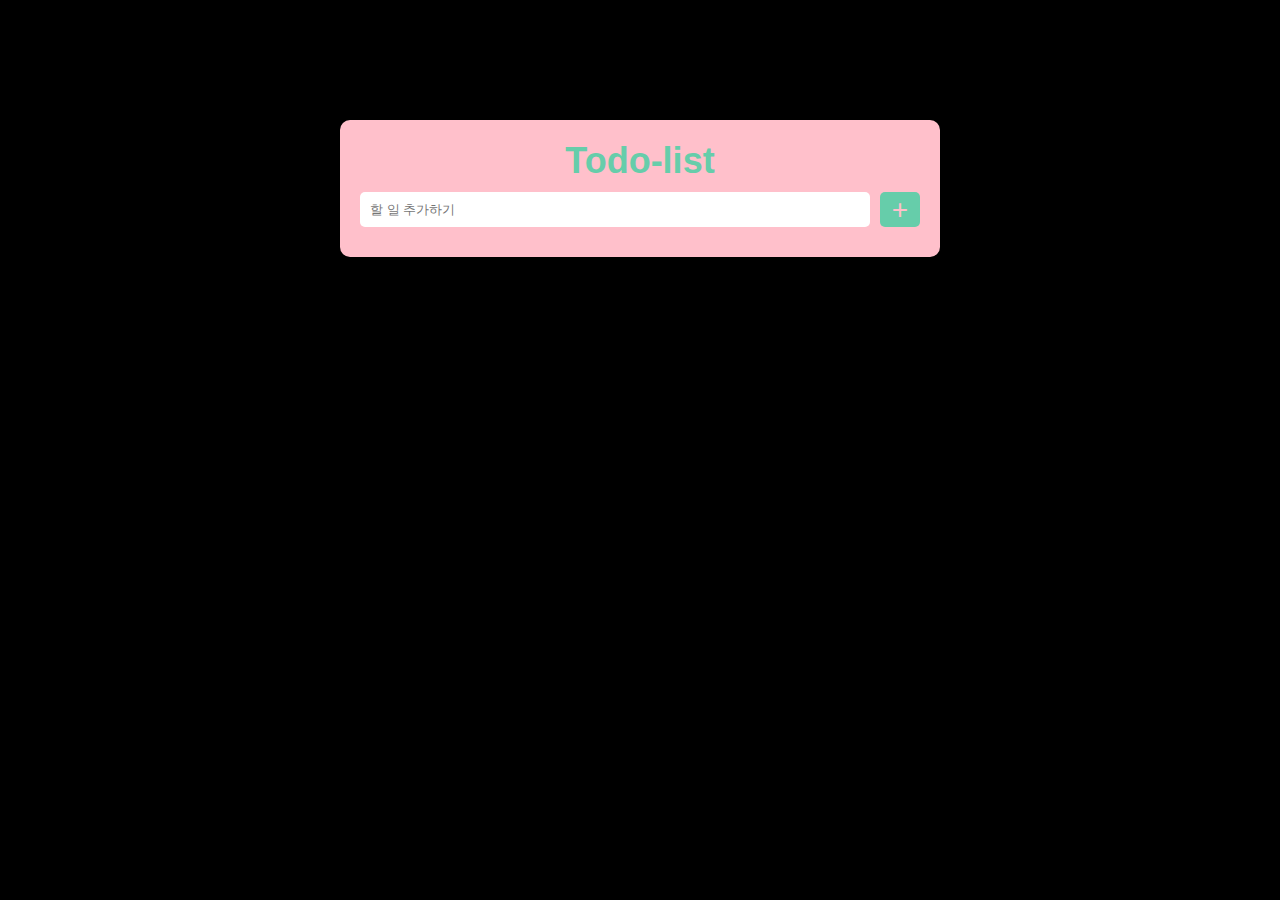
==== project/mini/todo-list/index.html @ 961096ce "9월3일(화)" ====
<!DOCTYPE html>
<html lang="en">
  <head>
    <meta charset="UTF-8" />
    <meta name="viewport" content="width=device-width, initial-scale=1.0" />
    <title>Todo-list</title>
    <link rel="stylesheet" href="main.css" />
  </head>
  <body>
    <div class="wrapper">
      <section class="section">
        <h1>Todo-list</h1>
        <div class="section-group">
          <input id="todoInput" type="text" placeholder="할 일 추가하기" />
          <button type="button">+</button>
        </div>
        <ul class="section-group-list"></ul>
      </section>
    </div>
    <script src="main.js"></script>
  </body>
</html>
---- project/mini/todo-list/main.css ----
/* Reset */
body {
  margin: unset;
}

h1 {
  margin: unset;
  font-size: unset;
  font-weight: unset;
}

ul {
  margin: unset;
  padding: unset;
}

li {
  list-style-type: none;
}

/* Typography */
:root {
  font-family: Arial;
  font-size: 62.5%;
}

body {
  font-size: 1.6rem;
}

/* Component */

body {
  background-color: black;
}

.wrapper {
  max-width: 600px;
  margin: 100px auto;
  padding: 20px;
}

.section {
  padding: 20px;
  border-radius: 10px;
  background-color: pink;
  color: mediumaquamarine;
}

.section h1 {
  margin-bottom: 10px;
  text-align: center;
  font-size: 3.6rem;
  font-weight: 700;
}

.section-group {
  display: flex;
  gap: 10px;
  flex-wrap: wrap;
}

.section-group input {
  flex-grow: 1;
  padding: 10px;
  border: none;
  border-radius: 5px;
}

.section-group input:focus {
  outline: 2px solid mediumaquamarine;
}

.section-group button {
  flex-shrink: 0;
  width: 40px;
  font-size: 2.8rem;
  border: none;
  border-radius: 5px;
  background-color: mediumaquamarine;
  color: pink;
}

.section-group-list {
  margin: 10px 0;
}
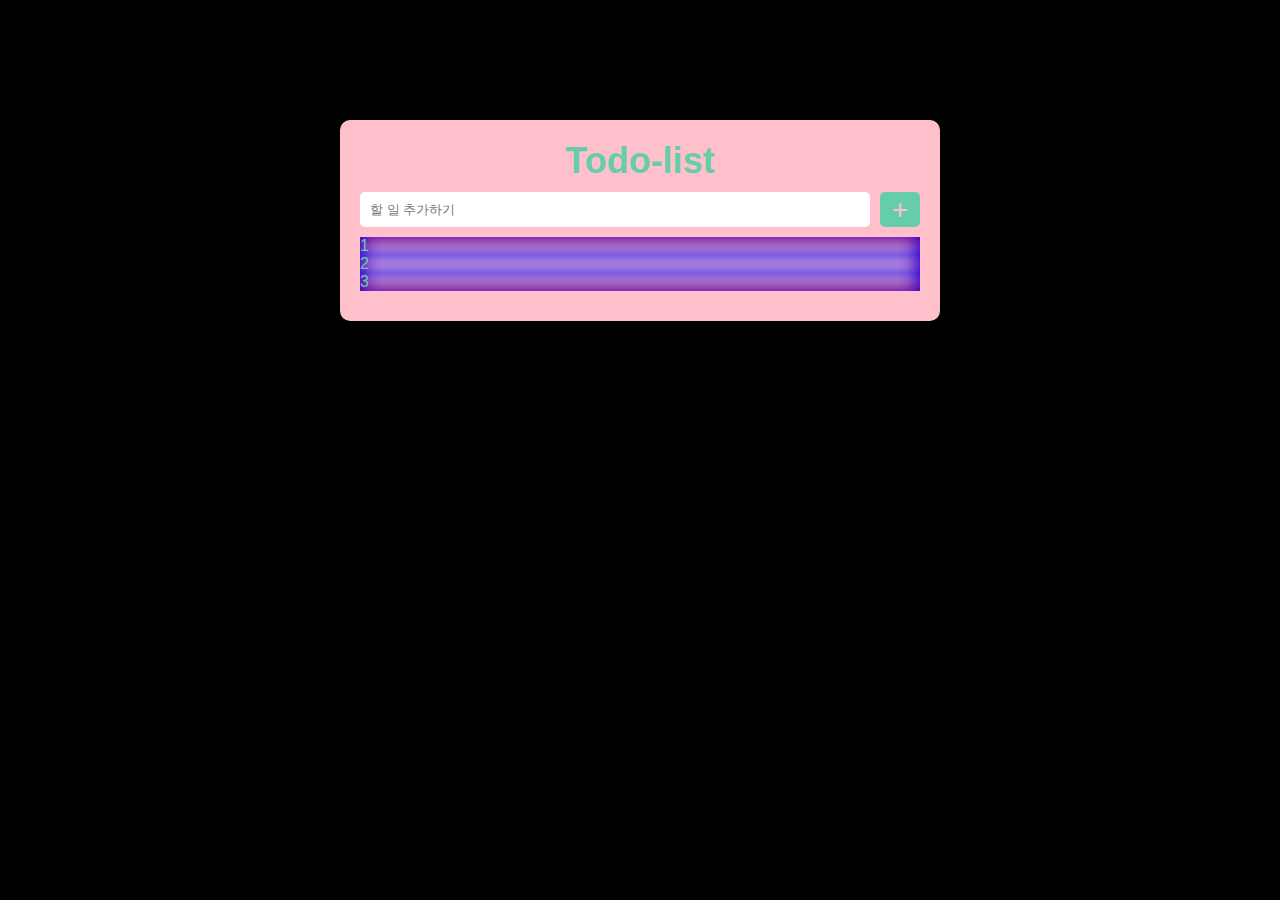
==== commit cc826af0: "9월4일(수)" ====
--- a/project/mini/todo-list/index.html
+++ b/project/mini/todo-list/index.html
@@ -14,7 +14,11 @@
           <input id="todoInput" type="text" placeholder="할 일 추가하기" />
           <button type="button">+</button>
         </div>
-        <ul class="section-group-list"></ul>
+        <ul class="section-group-list">
+          <li>1</li>
+          <li>2</li>
+          <li>3</li>
+        </ul>
       </section>
     </div>
     <script src="main.js"></script>
--- a/project/mini/todo-list/main.css
+++ b/project/mini/todo-list/main.css
@@ -83,4 +83,12 @@
 
 .section-group-list {
   margin: 10px 0;
+  box-shadow: inset 0 0 20px red;
 }
+
+.section-group-list li {
+  box-shadow: inset 0 0 20px blue;
+}
+
+/* 새로운 항목 어떻게 추가할 건지 작성하기 */
+/* 다크 모드도 생각해보기 */
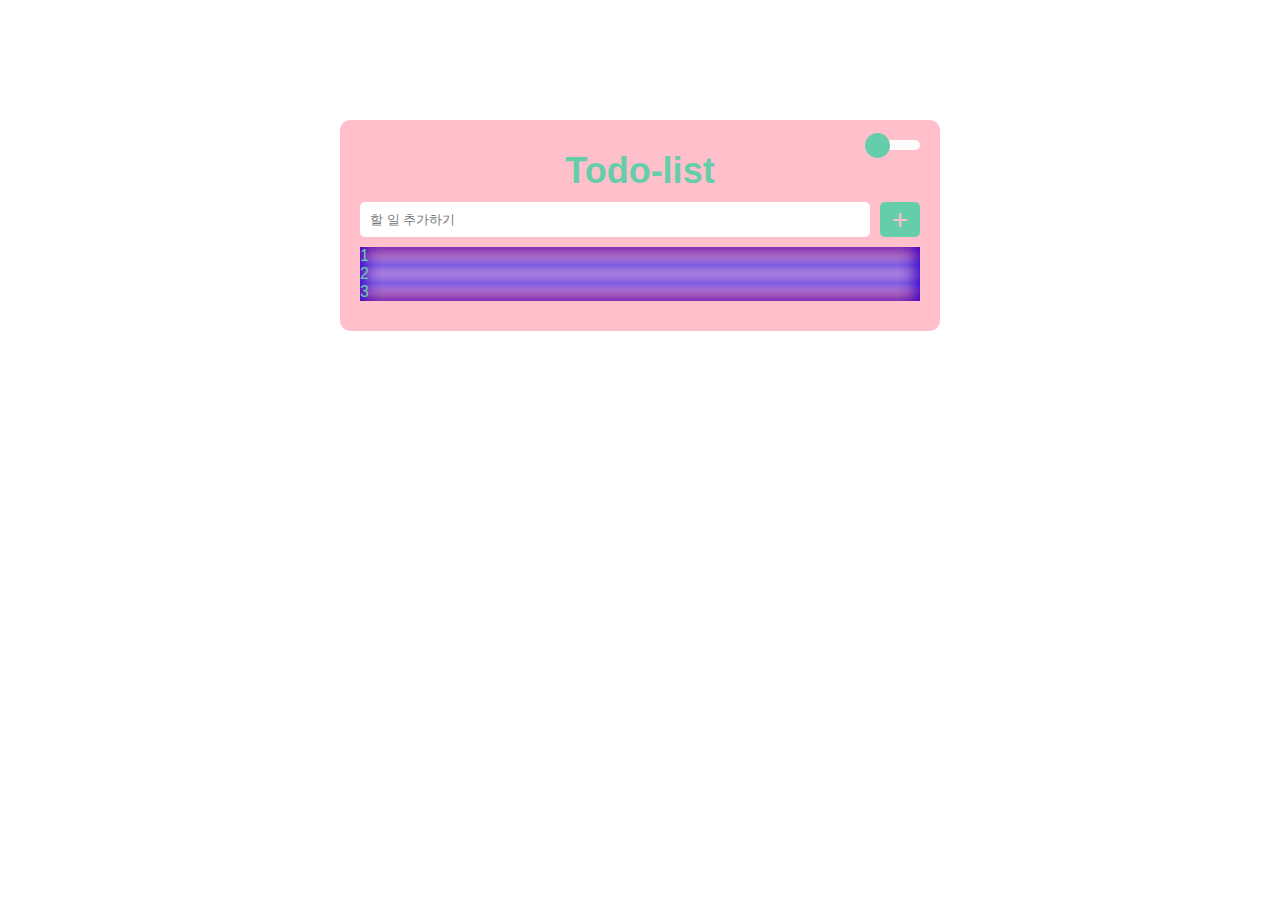
==== commit d1904ea7: "9월5일(목) - 다크모드 UI 디자인" ====
--- a/project/mini/todo-list/index.html
+++ b/project/mini/todo-list/index.html
@@ -4,11 +4,22 @@
     <meta charset="UTF-8" />
     <meta name="viewport" content="width=device-width, initial-scale=1.0" />
     <title>Todo-list</title>
+    <link
+      rel="stylesheet"
+      href="https://cdnjs.cloudflare.com/ajax/libs/font-awesome/6.4.0/css/all.min.css"
+      integrity="sha512-iecdLmaskl7CVkqkXNQ/ZH/XLlvWZOJyj7Yy7tcenmpD1ypASozpmT/E0iPtmFIB46ZmdtAc9eNBvH0H/ZpiBw=="
+      crossorigin="anonymous"
+      referrerpolicy="no-referrer"
+    />
     <link rel="stylesheet" href="main.css" />
   </head>
   <body>
     <div class="wrapper">
       <section class="section">
+        <div class="mode">
+          <i class="fa-solid fa-moon"></i>
+          <i class="fa-solid fa-sun"></i>
+        </div>
         <h1>Todo-list</h1>
         <div class="section-group">
           <input id="todoInput" type="text" placeholder="할 일 추가하기" />
--- a/project/mini/todo-list/main.css
+++ b/project/mini/todo-list/main.css
@@ -30,10 +30,6 @@
 
 /* Component */
 
-body {
-  background-color: black;
-}
-
 .wrapper {
   max-width: 600px;
   margin: 100px auto;
@@ -45,6 +41,36 @@
   border-radius: 10px;
   background-color: pink;
   color: mediumaquamarine;
+}
+
+.mode {
+  box-shadow: inset 0 0 100px white;
+  margin-left: auto;
+  width: 45px;
+  padding: 5px;
+  border-radius: 20px;
+
+  display: flex;
+  justify-content: space-between;
+  align-items: center;
+
+  position: relative;
+}
+
+.mode::before {
+  content: " ";
+  position: absolute;
+  left: 0;
+  width: 25px;
+  height: 25px;
+  border-radius: 100%;
+  background-color: mediumaquamarine;
+}
+
+/* 가상요소에서 호버를 주려고 했는데 안된다고 함
+이거 무슨 의미인지 확인 할 것 */
+.mode:hover::before {
+  cursor: pointer;
 }
 
 .section h1 {
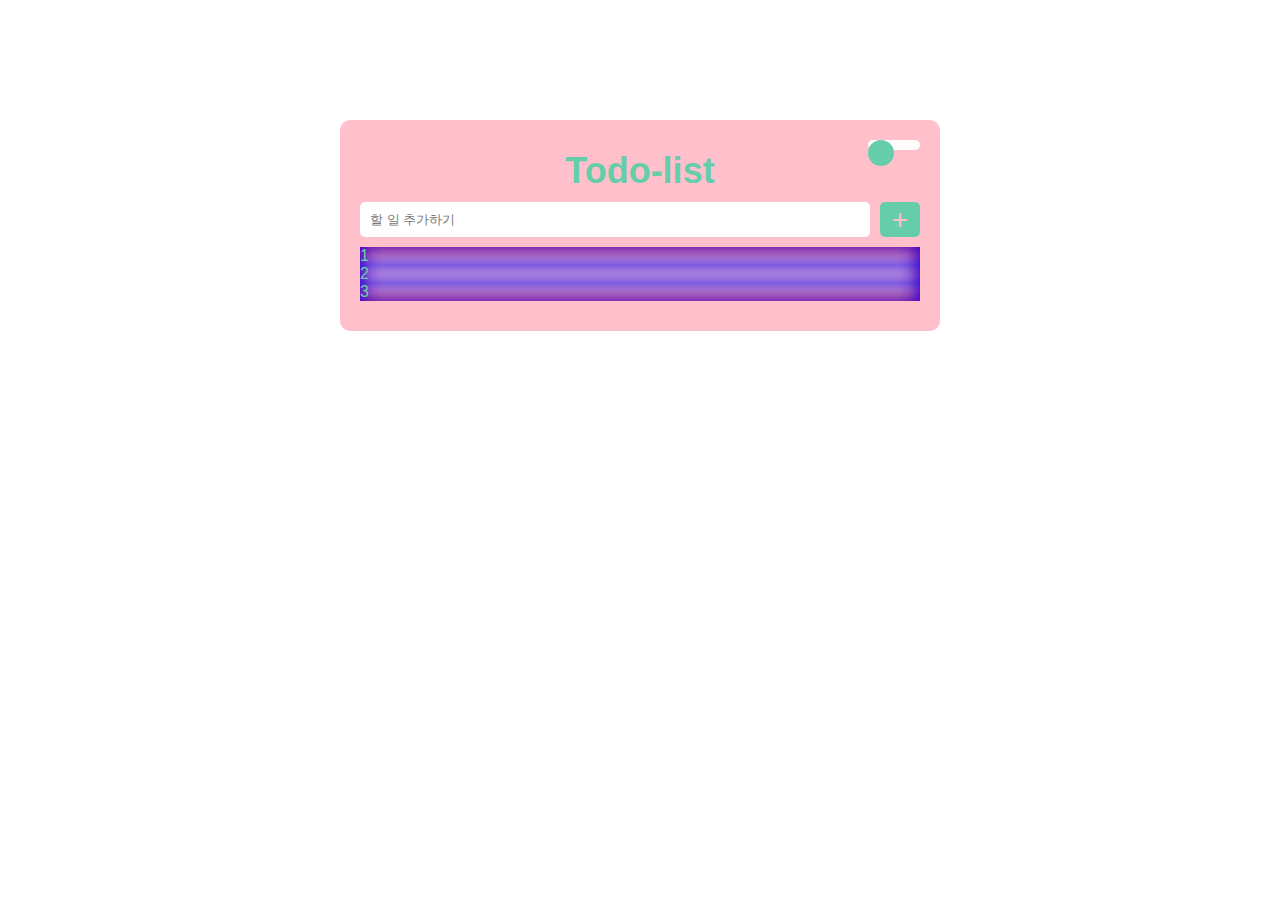
==== commit e9ca5da7: "다크모드 기능 만들기와 디자인 완성" ====
--- a/project/mini/todo-list/index.html
+++ b/project/mini/todo-list/index.html
@@ -16,14 +16,15 @@
   <body>
     <div class="wrapper">
       <section class="section">
-        <div class="mode">
+        <div class="toggle-container">
+          <button type="button" class="toggle-switch"></button>
           <i class="fa-solid fa-moon"></i>
           <i class="fa-solid fa-sun"></i>
         </div>
         <h1>Todo-list</h1>
         <div class="section-group">
           <input id="todoInput" type="text" placeholder="할 일 추가하기" />
-          <button type="button">+</button>
+          <button class="add-btn" type="button">+</button>
         </div>
         <ul class="section-group-list">
           <li>1</li>
--- a/project/mini/todo-list/main.css
+++ b/project/mini/todo-list/main.css
@@ -29,6 +29,14 @@
 }
 
 /* Component */
+.type_dark {
+  background-color: black;
+  color: white;
+}
+
+/* .dark_theme {
+  color: plum;
+} */
 
 .wrapper {
   max-width: 600px;
@@ -43,10 +51,10 @@
   color: mediumaquamarine;
 }
 
-.mode {
+.toggle-container {
   box-shadow: inset 0 0 100px white;
   margin-left: auto;
-  width: 45px;
+  width: 42px;
   padding: 5px;
   border-radius: 20px;
 
@@ -57,19 +65,21 @@
   position: relative;
 }
 
-.mode::before {
-  content: " ";
+.toggle-switch {
   position: absolute;
+  top: 0;
   left: 0;
-  width: 25px;
-  height: 25px;
-  border-radius: 100%;
+
+  width: 26px;
+  height: 26px;
+  border-radius: 50%;
+  border: none;
   background-color: mediumaquamarine;
+
+  transition: all 0.5s;
 }
 
-/* 가상요소에서 호버를 주려고 했는데 안된다고 함
-이거 무슨 의미인지 확인 할 것 */
-.mode:hover::before {
+.toggle-switch:hover {
   cursor: pointer;
 }
 
@@ -97,7 +107,7 @@
   outline: 2px solid mediumaquamarine;
 }
 
-.section-group button {
+.add-btn {
   flex-shrink: 0;
   width: 40px;
   font-size: 2.8rem;
@@ -116,5 +126,13 @@
   box-shadow: inset 0 0 20px blue;
 }
 
-/* 새로운 항목 어떻게 추가할 건지 작성하기 */
-/* 다크 모드도 생각해보기 */
+/* 다크모드 관련 클래스명 */
+.type_dark {
+  background-color: black;
+  color: #9370db;
+}
+
+.type_dark-button {
+  background-color: #9370db;
+  color: black;
+}
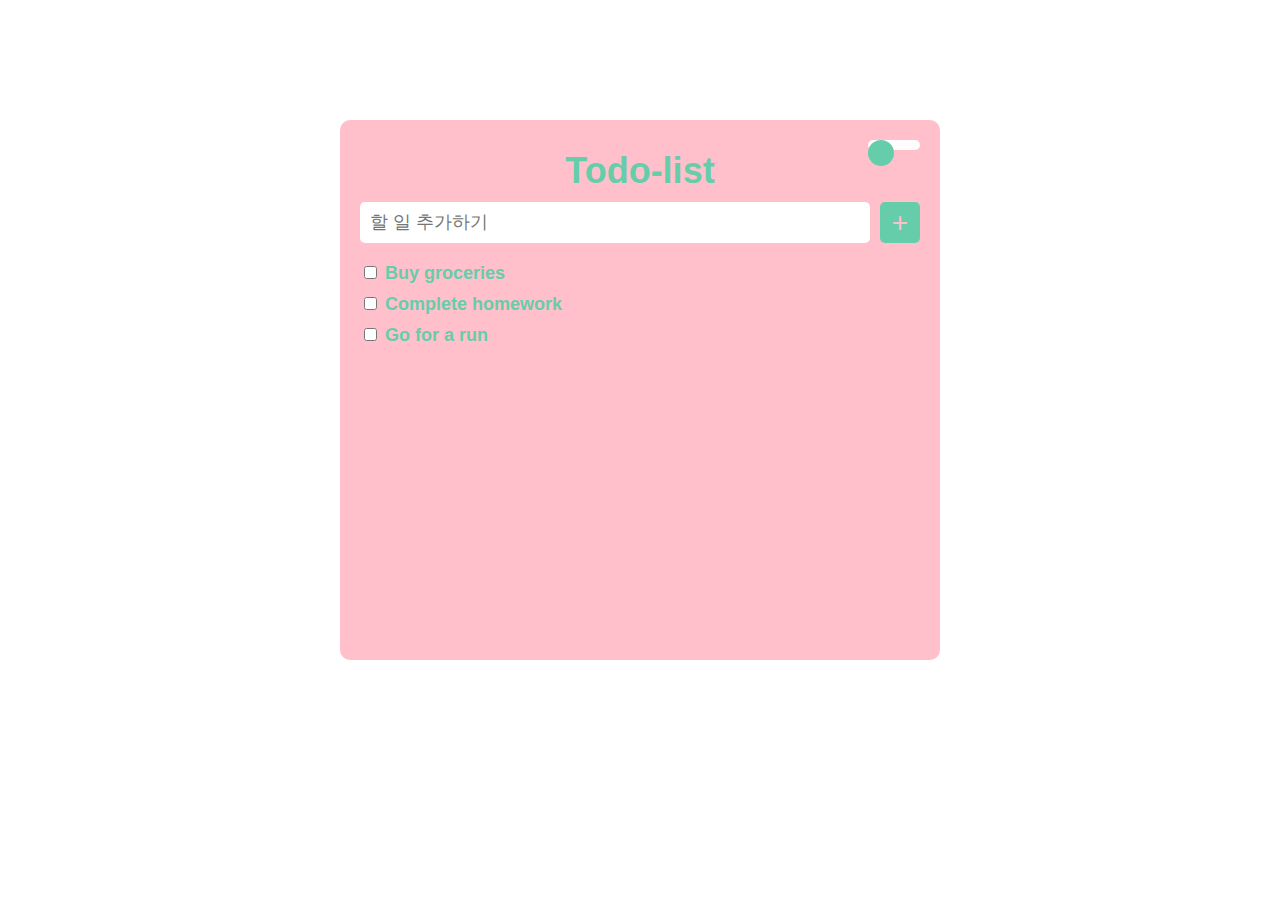
==== commit 6bdf9d33: "항목 추가 기능, 수정 할 부분 있음" ====
--- a/project/mini/todo-list/index.html
+++ b/project/mini/todo-list/index.html
@@ -23,13 +23,22 @@
         </div>
         <h1>Todo-list</h1>
         <div class="section-group">
-          <input id="todoInput" type="text" placeholder="할 일 추가하기" />
+          <input id="todo-input" type="text" placeholder="할 일 추가하기" />
           <button class="add-btn" type="button">+</button>
         </div>
-        <ul class="section-group-list">
-          <li>1</li>
-          <li>2</li>
-          <li>3</li>
+        <ul class="add-list">
+          <li>
+            <input type="checkbox" id="task1" />
+            <label for="task1">Buy groceries</label>
+          </li>
+          <li>
+            <input type="checkbox" id="task2" />
+            <label for="task2">Complete homework</label>
+          </li>
+          <li>
+            <input type="checkbox" id="task3" />
+            <label for="task3">Go for a run</label>
+          </li>
         </ul>
       </section>
     </div>
--- a/project/mini/todo-list/main.css
+++ b/project/mini/todo-list/main.css
@@ -28,15 +28,12 @@
   font-size: 1.6rem;
 }
 
-/* Component */
-.type_dark {
-  background-color: black;
-  color: white;
+/* Commons */
+label {
+  font-weight: 700;
 }
 
-/* .dark_theme {
-  color: plum;
-} */
+/* Component */
 
 .wrapper {
   max-width: 600px;
@@ -49,6 +46,8 @@
   border-radius: 10px;
   background-color: pink;
   color: mediumaquamarine;
+
+  min-height: 500px;
 }
 
 .toggle-container {
@@ -79,7 +78,8 @@
   transition: all 0.5s;
 }
 
-.toggle-switch:hover {
+.toggle-switch:hover,
+.add-btn:hover {
   cursor: pointer;
 }
 
@@ -101,6 +101,7 @@
   padding: 10px;
   border: none;
   border-radius: 5px;
+  font-size: 1.8rem;
 }
 
 .section-group input:focus {
@@ -126,7 +127,7 @@
   box-shadow: inset 0 0 20px blue;
 }
 
-/* 다크모드 관련 클래스명 */
+/* 다크모드 관련 클래스명 - add-btn보다 아래에 있어야지 적용 */
 .type_dark {
   background-color: black;
   color: #9370db;
@@ -136,3 +137,14 @@
   background-color: #9370db;
   color: black;
 }
+
+/* 다크모드 관련 클래스명 - add-btn보다 아래에 있어야지 적용 */
+
+.add-list {
+  margin-top: 20px;
+}
+
+.add-list li {
+  margin: 10px 0;
+  font-size: 1.8rem;
+}
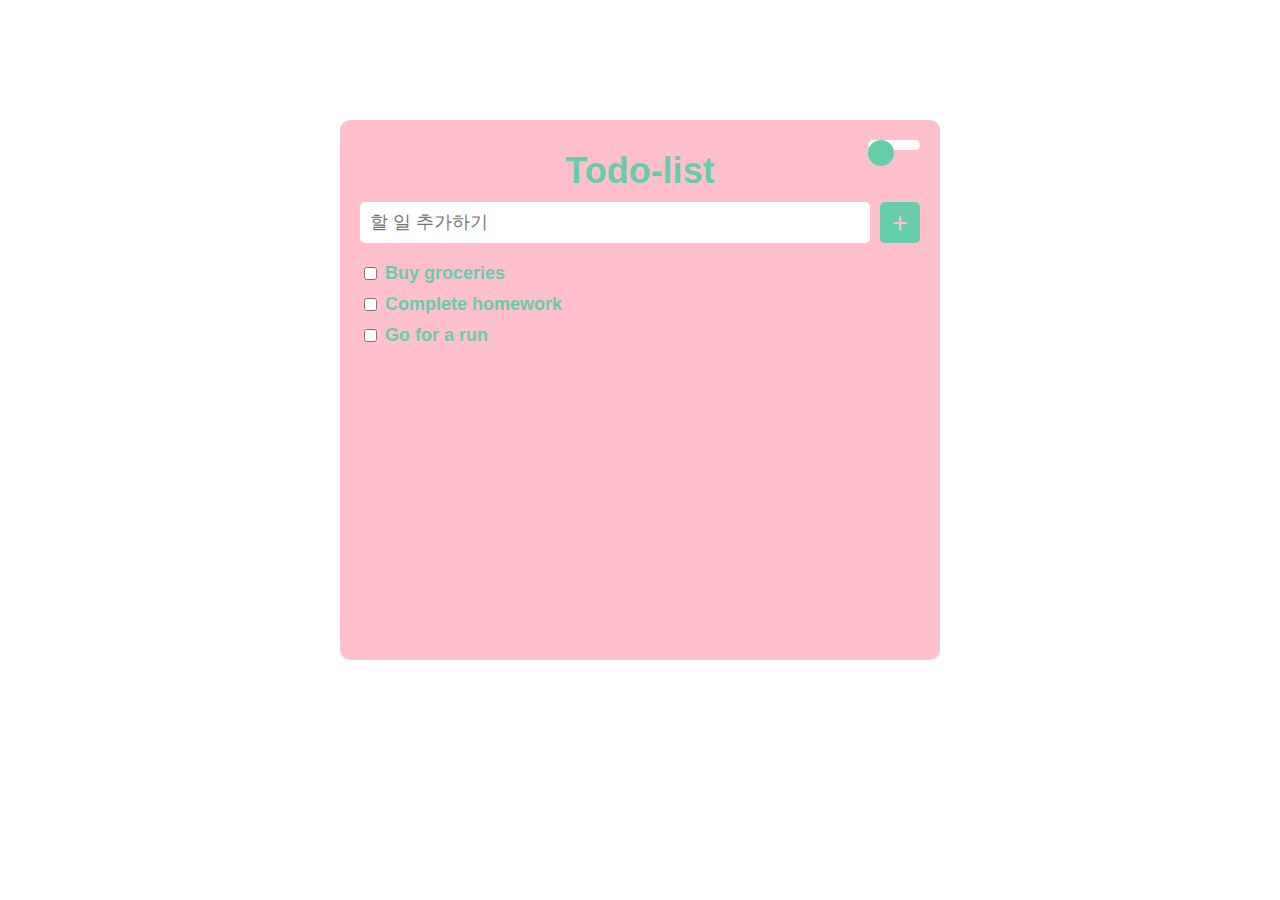
==== commit 2bd08c17: "CRUD단계 CR기능 구현 완성" ====
--- a/project/mini/todo-list/index.html
+++ b/project/mini/todo-list/index.html
@@ -28,16 +28,16 @@
         </div>
         <ul class="add-list">
           <li>
+            <input type="checkbox" id="task0" />
+            <label for="task0">Buy groceries</label>
+          </li>
+          <li>
             <input type="checkbox" id="task1" />
-            <label for="task1">Buy groceries</label>
+            <label for="task1">Complete homework</label>
           </li>
           <li>
             <input type="checkbox" id="task2" />
-            <label for="task2">Complete homework</label>
-          </li>
-          <li>
-            <input type="checkbox" id="task3" />
-            <label for="task3">Go for a run</label>
+            <label for="task2">Go for a run</label>
           </li>
         </ul>
       </section>
--- a/project/mini/todo-list/main.css
+++ b/project/mini/todo-list/main.css
@@ -18,6 +18,10 @@
   list-style-type: none;
 }
 
+input:-webkit-autofill {
+  -webkit-box-shadow: 0 0 0 1000px white inset;
+  box-shadow: 0 0 0 1000px white inset;
+}
 /* Typography */
 :root {
   font-family: Arial;
@@ -26,11 +30,6 @@
 
 body {
   font-size: 1.6rem;
-}
-
-/* Commons */
-label {
-  font-weight: 700;
 }
 
 /* Component */
@@ -148,3 +147,14 @@
   margin: 10px 0;
   font-size: 1.8rem;
 }
+
+label {
+  font-weight: 700;
+}
+
+/* 전체적인 li요소 일관된 스타일을 주기 위해서 -> 추가되는 요소에 checkbox와 label간의 간격이 안맞음 */
+li {
+  display: flex;
+  align-items: center;
+  gap: 5px;
+}
